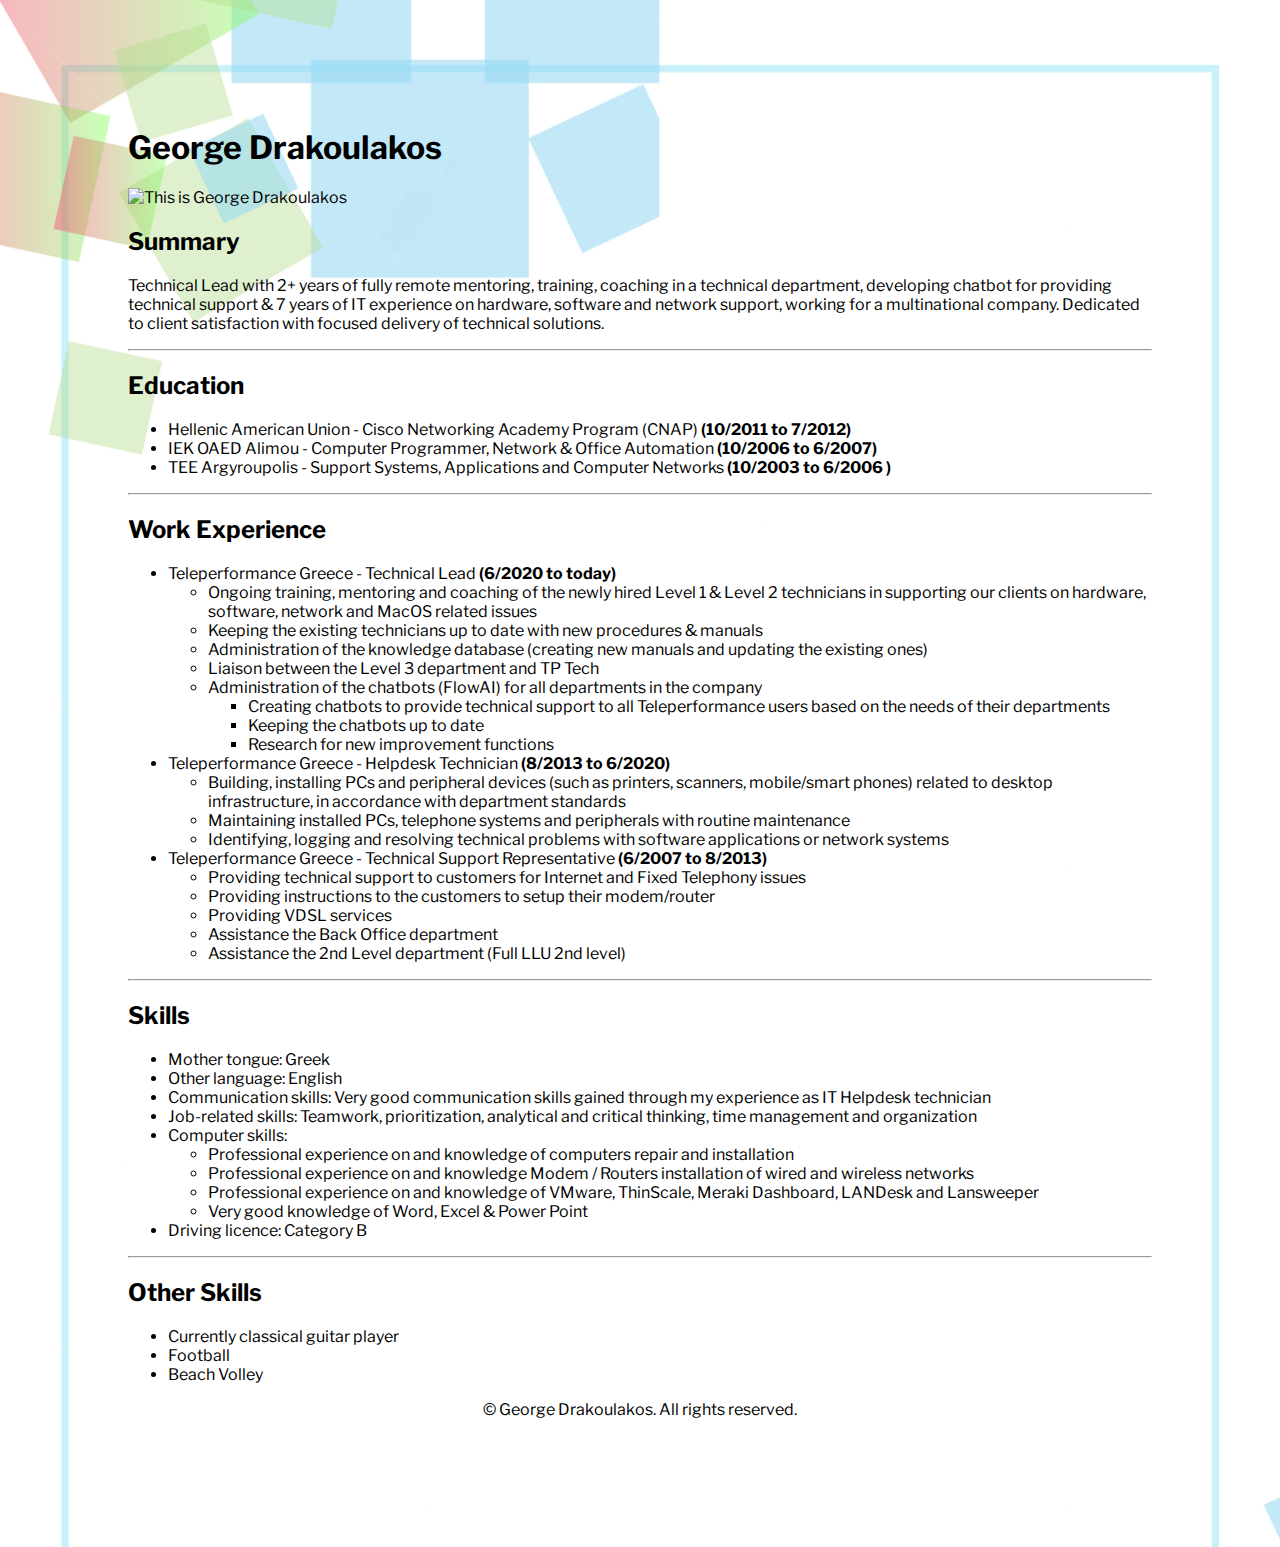
==== Projects/CV.html @ d34b98e1 "Add files via upload" ====
<!DOCTYPE html>
<html lang="en">
<head>
    <meta charset="UTF-8">
    <meta http-equiv="X-UA-Compatible" content="IE=edge">
    <meta name="viewport" content="width=device-width, initial-scale=1.0">
    <title>My Resume</title>
    <link rel="stylesheet" href="../style.css" />
    <link rel="preconnect" href="https://fonts.googleapis.com">
    <link rel="preconnect" href="https://fonts.gstatic.com" crossorigin>
    <link href="https://fonts.googleapis.com/css2?family=Libre+Franklin:wght@300&display=swap" rel="stylesheet">
</head>
<body id="cvBody">
    <div>
        <h1>George Drakoulakos</h1>
            <img src="https://media.licdn.com/dms/image/D4D03AQGP7jlX3hmw8A/profile-displayphoto-shrink_800_800/0/1669842860914?e=1689811200&v=beta&t=rEwn5BHBcMsrWepElHZHFGXPDq5hX4iM9SJMxJrA7Co" height="150" alt="This is George Drakoulakos" />
        <h2>Summary</h2>
            <p>Technical Lead with 2+ years of fully remote mentoring, training, coaching in a technical department, developing chatbot for providing technical support & 7 years of IT experience on hardware, software and network support, working for a multinational company. Dedicated to client satisfaction with focused delivery of technical solutions.</p>
        <hr/>
        <h2>Education</h2>
            <ul>
                <li> Hellenic American Union - Cisco Networking Academy Program (CNAP) <b>(10/2011 to 7/2012) </b></li>
                <li> IEK OAED Alimou - Computer Programmer, Network & Office Automation<b> (10/2006 to 6/2007) </b></li>
                <li> TEE Argyroupolis - Support Systems, Applications and Computer Networks<b> (10/2003 to 6/2006 ) </b></li>
            </ul>
        <hr/>
        <h2>Work Experience</h2>
            <ul>
                <li>Teleperformance Greece - Technical Lead <b>(6/2020 to today)</b></li>
                    <ul>
                        <li> Ongoing training, mentoring and coaching of the newly hired Level 1 & Level 2 technicians in supporting our clients on hardware, software, network and MacOS related issues</li>
                        <li> Keeping the existing technicians up to date with new procedures & manuals</li>
                        <li> Administration of the knowledge database (creating new manuals and updating the existing ones)</li>
                        <li> Liaison between the Level 3 department and TP Tech</li>
                        <li> Administration of the chatbots (FlowAI) for all departments in the company</li>
                            <ul>
                                <li> Creating chatbots to provide technical support to all Teleperformance users based on the needs of their departments</li>
                                <li> Keeping the chatbots up to date</li>
                                <li> Research for new improvement functions </li>
                            </ul>
                    </ul>
                <li>Teleperformance Greece - Helpdesk Technician <b>(8/2013 to 6/2020)</b></li>
                    <ul>
                        <li> Building, installing PCs and peripheral devices (such as printers, scanners, mobile/smart phones) related to desktop infrastructure, in accordance with department standards</li>
                        <li> Maintaining installed PCs, telephone systems and peripherals with routine maintenance</li>
                        <li> Identifying, logging and resolving technical problems with software applications or network systems</li>
                    </ul>
                <li>Teleperformance Greece - Technical Support Representative <b>(6/2007 to 8/2013)</b></li>
                    <ul>
                        <li>Providing technical support to customers for Internet and Fixed Telephony issues</li>
                        <li>Providing instructions to the customers to setup their modem/router</li>
                        <li>Providing VDSL services</li>
                        <li>Assistance the Back Office department</li>
                        <li>Assistance the 2nd Level department (Full LLU 2nd level)</li>
                    </ul>
            </ul>
        <hr/>
        <h2>Skills</h2>
            <ul>
                <li>Mother tongue: Greek</li>
                <li>Other language: English</li>
                <li>Communication skills: Very good communication skills gained through my experience as IT Helpdesk technician </li>
                <li>Job-related skills:	Teamwork, prioritization, analytical and critical thinking, time management and organization</li>
                <li>Computer skills:</li>
                    <ul>
                        <li>Professional experience on and knowledge of computers repair and installation</li>
                        <li>Professional experience on and knowledge Modem / Routers installation of wired and wireless networks</li>
                        <li>Professional experience on and knowledge of VMware, ThinScale, Meraki Dashboard, LANDesk and Lansweeper</li>
                        <li>Very good knowledge of Word, Excel & Power Point</li>
                    </ul>
                <li>Driving licence: Category B</li>
            </ul>
        <hr/>
        <h2>Other Skills</h2>
            <ul>
                <li>Currently classical guitar player</li>
                <li>Football</li>
                <li>Beach Volley</li>
            </ul>
    </div> 
    <footer>
        <p>© George Drakoulakos. All rights reserved.</p>
    </footer>
</body>
</html>
---- style.css ----
html{
    font-family: 'Libre Franklin', sans-serif;
}

#homeBody {
    background-image: url(./Images/leaves.jpg);
    background-size:cover;
    margin: 5%;
    text-align: center;
}

#cvBody {
    background-image: url(./Images/cv-backround.jpg);
    background-size: cover;
    margin: 10%;
}

.projectImage {
    border: solid #E5F9DB;
    border-radius: 10px;
}

.portofolioLinks {
    text-decoration: none;
    color: #83764F 
}
#cvProject {
    float:left;
    padding-right: 10%;
}
#project2 {
    float:left;
    padding-right: 10%;
}
#project3 {
    float:left;
    padding-right: 10%;
}

footer {
    text-align:center;
}
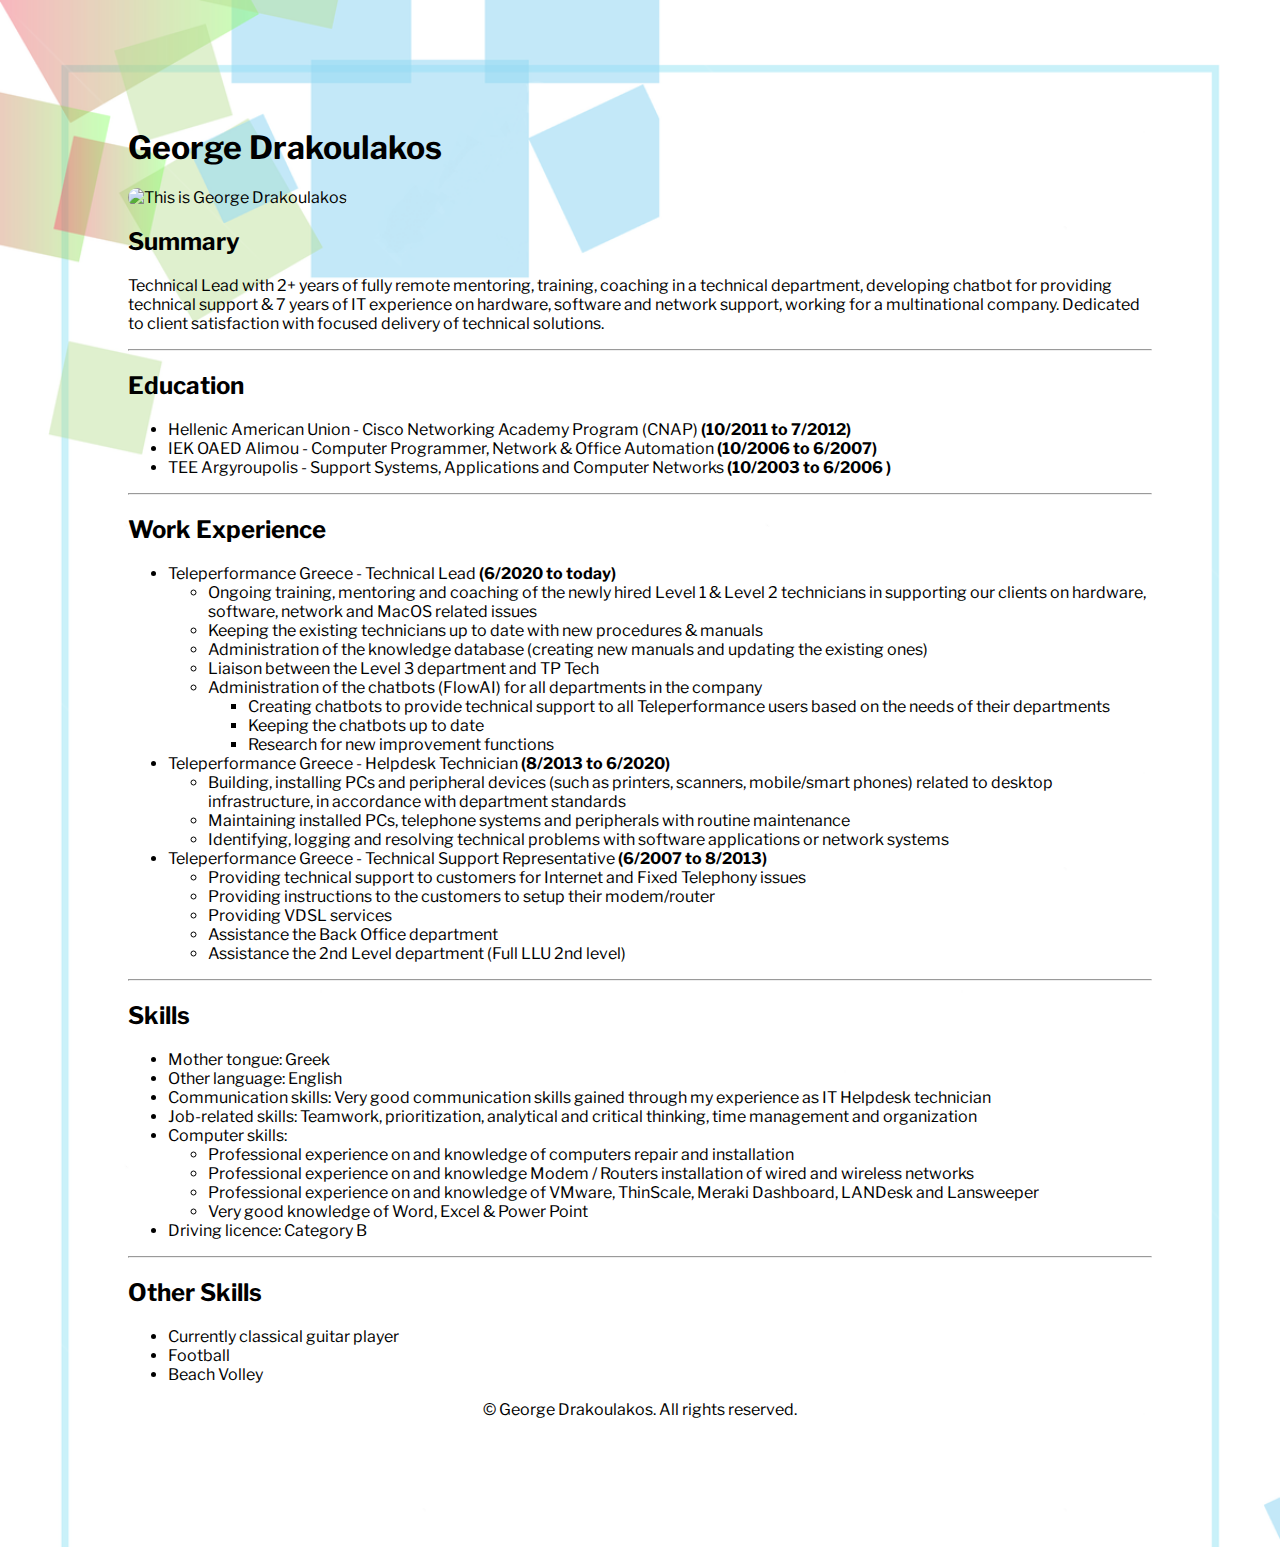
==== commit e0847599: "Update CV.html" ====
--- a/Projects/CV.html
+++ b/Projects/CV.html
@@ -13,7 +13,7 @@
 <body id="cvBody">
     <div>
         <h1>George Drakoulakos</h1>
-            <img src="https://media.licdn.com/dms/image/D4D03AQGP7jlX3hmw8A/profile-displayphoto-shrink_800_800/0/1669842860914?e=1689811200&v=beta&t=rEwn5BHBcMsrWepElHZHFGXPDq5hX4iM9SJMxJrA7Co" height="150" alt="This is George Drakoulakos" />
+            <img src="/1.0 Portofolio/Images/cvImage.bmp" height="150" alt="This is George Drakoulakos" />
         <h2>Summary</h2>
             <p>Technical Lead with 2+ years of fully remote mentoring, training, coaching in a technical department, developing chatbot for providing technical support & 7 years of IT experience on hardware, software and network support, working for a multinational company. Dedicated to client satisfaction with focused delivery of technical solutions.</p>
         <hr/>
@@ -82,4 +82,4 @@
         <p>© George Drakoulakos. All rights reserved.</p>
     </footer>
 </body>
-</html>+</html>
--- a/style.css
+++ b/style.css
@@ -39,4 +39,8 @@
 
 footer {
     text-align:center;
-}+}
+
+img {
+    border-radius: 10px;
+}
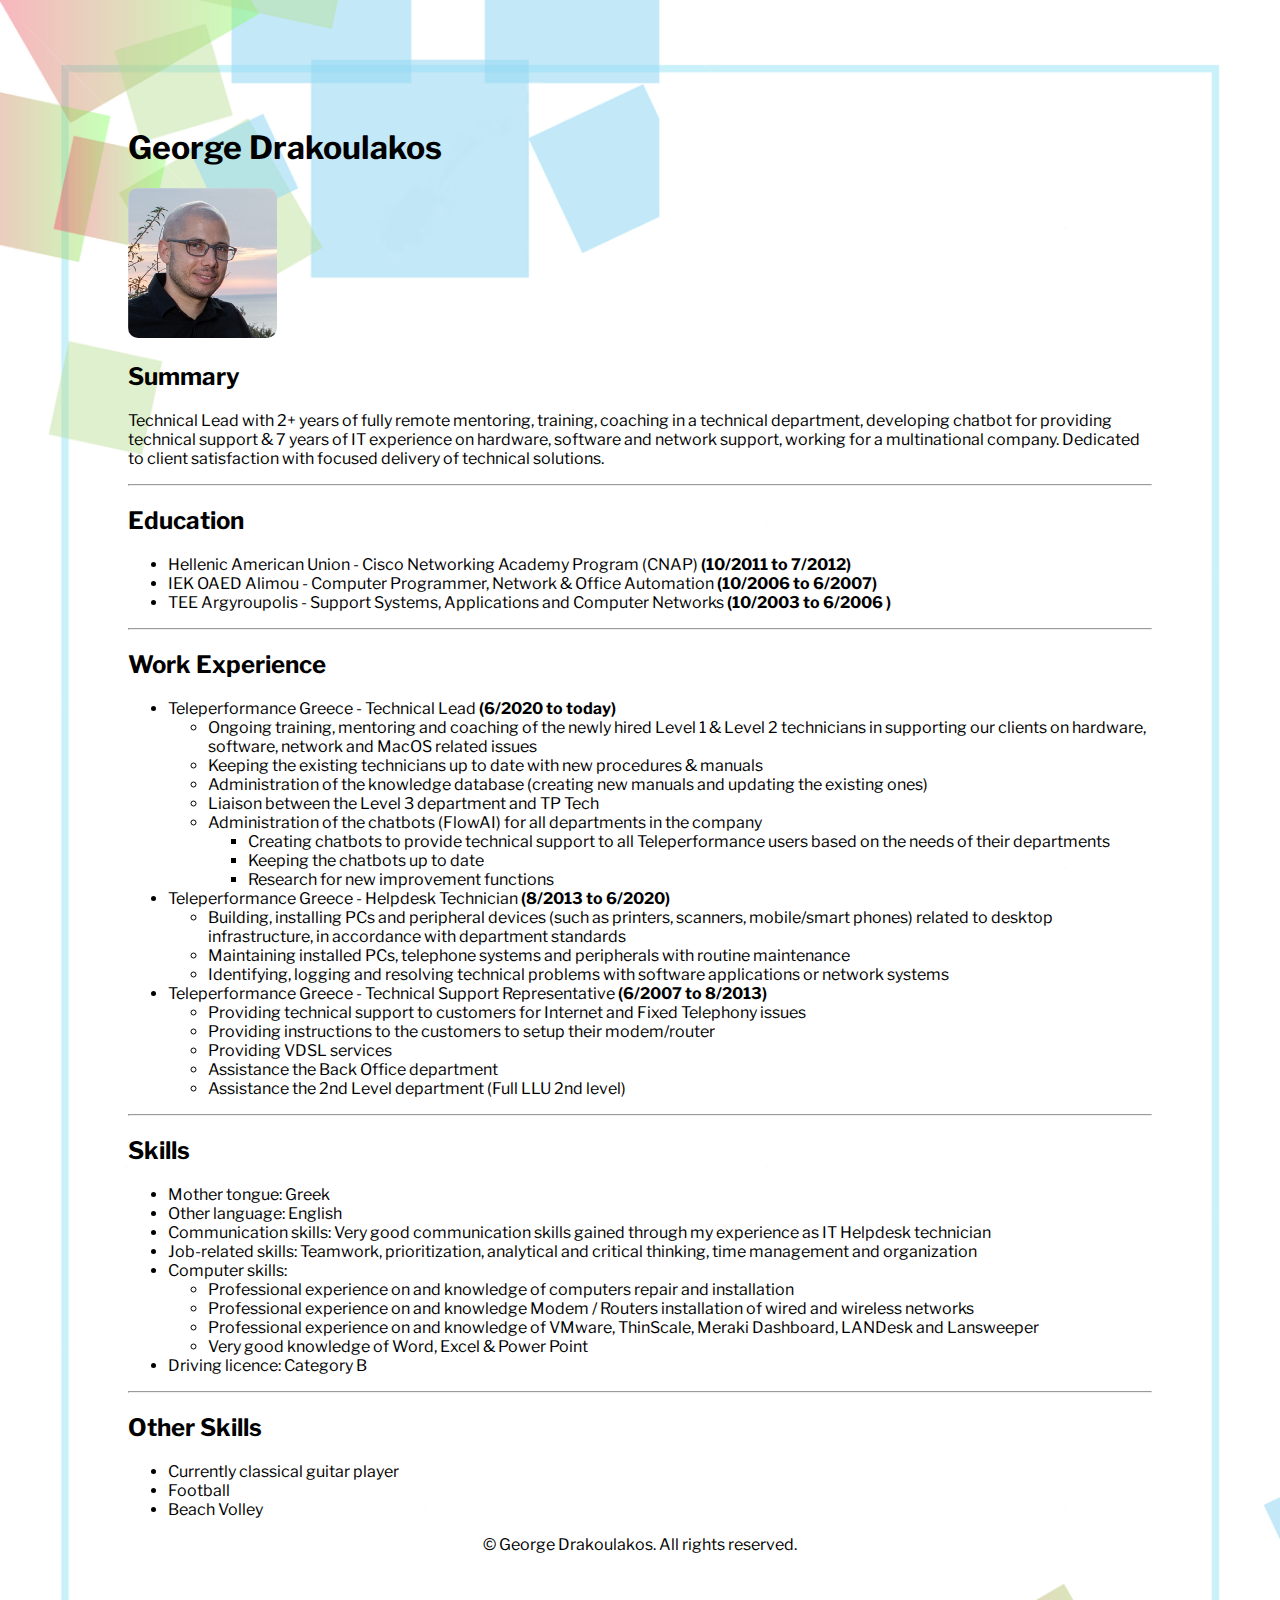
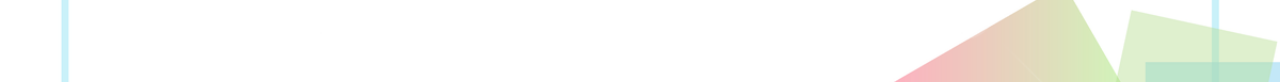
==== commit 30f7773a: "Update CV.html" ====
--- a/Projects/CV.html
+++ b/Projects/CV.html
@@ -13,7 +13,7 @@
 <body id="cvBody">
     <div>
         <h1>George Drakoulakos</h1>
-            <img src="/1.0 Portofolio/Images/cvImage.bmp" height="150" alt="This is George Drakoulakos" />
+            <img src="../Images/cvImage.bmp" height="150" alt="This is George Drakoulakos" />
         <h2>Summary</h2>
             <p>Technical Lead with 2+ years of fully remote mentoring, training, coaching in a technical department, developing chatbot for providing technical support & 7 years of IT experience on hardware, software and network support, working for a multinational company. Dedicated to client satisfaction with focused delivery of technical solutions.</p>
         <hr/>
